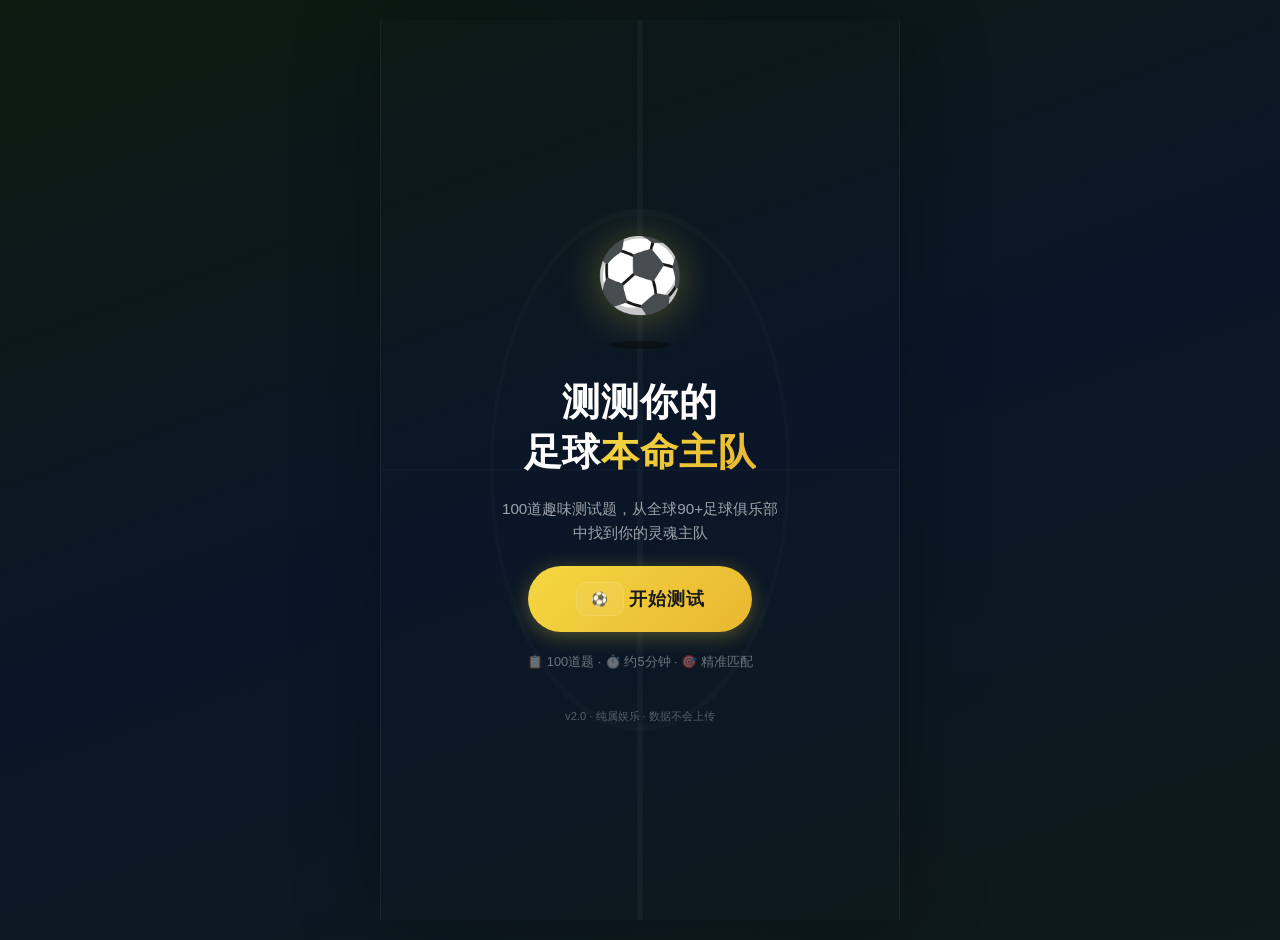
==== index.html @ 1c491f8f "足球本命主队测试 v2.0" ====
<!DOCTYPE html>
<html lang="zh-CN">
<head>
  <meta charset="UTF-8">
  <meta name="viewport" content="width=device-width, initial-scale=1.0, viewport-fit=cover">
  <meta name="description" content="测测你的足球本命主队，100道趣味测试题为你匹配最适合的足球俱乐部！⚽ 涵盖英超、中超、西甲、德甲、意甲、法甲、荷甲、葡超、苏超等90+球队">
  <title>测测你的足球本命主队</title>
  <link rel="stylesheet" href="style.css">
</head>
<body>

  <!-- ============================================================ -->
  <!--  页面容器：统一包裹三页，通过 CSS class 控制显示/隐藏       -->
  <!-- ============================================================ -->
  <main id="app">

    <!-- ==================== 启动页 ==================== -->
    <section id="page-start" class="page active">

      <!-- 背景装饰：足球场线条 -->
      <div class="bg-pitch"></div>

      <!-- 浮动粒子光点 -->
      <div class="particles" aria-hidden="true">
        <span class="particle p1"></span>
        <span class="particle p2"></span>
        <span class="particle p3"></span>
        <span class="particle p4"></span>
        <span class="particle p5"></span>
        <span class="particle p6"></span>
      </div>

      <div class="page-content">
        <!-- Logo / 足球动画 -->
        <div class="hero-icon" aria-hidden="true">
          <div class="football-spin">⚽</div>
          <div class="football-shadow"></div>
        </div>

        <!-- 标题区 -->
        <h1 class="hero-title">
          测测你的<br>足球<span class="accent">本命主队</span>
        </h1>
        <p class="hero-subtitle">100道趣味测试题，从全球90+足球俱乐部中找到你的灵魂主队</p>

        <!-- 开始按钮 -->
        <button id="btn-start" class="btn btn-primary btn-large" type="button">
          <span class="btn-icon">⚽</span> 开始测试
        </button>

        <!-- 题量提示 -->
        <p class="hero-meta">📋 100道题 · ⏱️ 约5分钟 · 🎯 精准匹配</p>

        <!-- 继续上次测试入口（默认隐藏） -->
        <button id="btn-resume" class="btn btn-ghost" type="button" style="display:none;">
          📌 继续上次的测试（第 <span id="resume-progress">0</span>/100 题）
        </button>
      </div>

      <!-- 底部版本信息 -->
      <footer class="page-footer">
        <span>v2.0 · 纯属娱乐 · 数据不会上传</span>
      </footer>
    </section>

    <!-- ==================== 答题页 ==================== -->
    <section id="page-quiz" class="page">

      <!-- 顶部导航栏 -->
      <header class="quiz-header">
        <button id="btn-back" class="btn btn-icon" type="button" aria-label="返回">
          ← 返回
        </button>
        <div class="quiz-counter">
          <span id="current-num">1</span> / <span id="total-num">50</span>
        </div>
        <!-- 占位元素，保持flex居中 -->
        <div class="header-placeholder"></div>
      </header>

      <!-- 进度条 -->
      <div class="progress-bar-container">
        <div id="progress-bar" class="progress-bar" style="width: 0%;"></div>
      </div>

      <!-- 题目卡片区域 -->
      <div class="quiz-content">
        <!-- 维度标签 -->
        <span id="category-tag" class="category-tag">价值观</span>

        <!-- 题目卡片 -->
        <div id="question-card" class="question-card">
          <p id="question-text" class="question-text"></p>
        </div>

        <!-- 选项列表 -->
        <div id="options-list" class="options-list">
          <!-- JS 动态生成 4 个选项按钮 -->
        </div>

        <!-- 上一题按钮 -->
        <div class="quiz-nav">
          <button id="btn-prev" class="btn btn-ghost btn-sm" type="button" style="display:none;">
            ← 上一题
          </button>
        </div>
      </div>

    </section>

    <!-- ==================== 结果页 ==================== -->
    <section id="page-result" class="page">

      <div class="result-content">
        <!-- 匹配度百分比徽章 -->
        <div class="match-badge" id="match-badge">
          <span class="match-percent" id="match-percent">92%</span>
          <span class="match-label">灵魂契合度</span>
        </div>

        <!-- 本命主队卡片 -->
        <div class="result-card" id="result-card">
          <div class="club-color-strip" id="club-color-strip"></div>
          <h2 class="club-name" id="club-name"></h2>
          <p class="club-intro" id="club-intro"></p>

          <!-- 本命理由 -->
          <div class="reasons" id="reasons-list">
            <!-- JS 动态生成 3 个标签 -->
          </div>
        </div>

        <!-- 6维度雷达图 -->
        <div class="analysis-section">
          <h3 class="analysis-title">📊 维度分析</h3>
          <div class="radar-container">
            <canvas id="radar-chart" width="300" height="300" aria-label="6维度雷达图" role="img"></canvas>
          </div>
        </div>

        <!-- 你也可能适合 -->
        <div class="also-like-section" id="also-like-section">
          <h3 class="also-like-title">🤔 你也可能适合…</h3>
          <div class="also-like-list" id="also-like-list">
            <!-- JS 动态生成 2~3 支接近球队 -->
          </div>
        </div>

        <!-- 操作按钮组 -->
        <div class="result-actions">
          <button id="btn-retry" class="btn btn-primary" type="button">
            🔄 再测一次
          </button>
        </div>
      </div>

      <footer class="page-footer">
        <span>由「测测主队」生成 · 纯属娱乐 · v2.0</span>
      </footer>

    </section>

  </main>

  <!-- ============================================================ -->
  <!--  确认弹窗（返回/重测时复用）                                -->
  <!-- ============================================================ -->
  <div id="modal-overlay" class="modal-overlay" aria-hidden="true">
    <div class="modal-card">
      <p id="modal-message" class="modal-message"></p>
      <div class="modal-actions">
        <button id="modal-cancel" class="btn btn-secondary btn-sm" type="button">取消</button>
        <button id="modal-confirm" class="btn btn-primary btn-sm" type="button">确认</button>
      </div>
    </div>
  </div>

  <!-- ============================================================ -->
  <!--  noscript 兜底提示                                          -->
  <!-- ============================================================ -->
  <noscript>
    <div style="color:#fff;text-align:center;padding:40px 20px;font-family:sans-serif;">
      <h2>⚠️ 请启用 JavaScript</h2>
      <p>本页面需要 JavaScript 才能运行测试，请在浏览器设置中启用后刷新。</p>
    </div>
  </noscript>

  <script src="script.js"></script>
</body>
</html>
---- style.css ----
/* ============================================================
   足球本命主队测试 — 样式表
   主题：足球绿 + 磨砂玻璃 (Glassmorphism) + 深色氛围
   适配：手机 / 平板 / 桌面 全响应式
   ============================================================ */

/* ==================== CSS 变量 / 设计令牌 ==================== */
:root {
  /* 主色调 */
  --green-deep: #1a472a;
  --green-pitch: #2d8a4e;
  --green-light: #3cb371;
  --gold: #f5d742;
  --gold-dark: #c9a820;
  --gold-gradient: linear-gradient(135deg, #f5d742, #e8b730);

  /* 背景 */
  --bg-dark: #0d1b0f;
  --bg-blue: #0a1628;
  --bg-gradient: linear-gradient(160deg, #0d1b0f 0%, #0a1628 50%, #0f1a1a 100%);

  /* 磨砂玻璃 */
  --glass-bg: rgba(255, 255, 255, 0.07);
  --glass-bg-hover: rgba(255, 255, 255, 0.12);
  --glass-bg-active: rgba(245, 215, 66, 0.15);
  --glass-border: rgba(255, 255, 255, 0.12);
  --glass-border-active: rgba(245, 215, 66, 0.6);
  --glass-blur: blur(20px);
  --glass-shadow: 0 8px 32px rgba(0, 0, 0, 0.3);

  /* 圆角 */
  --radius-card: 20px;
  --radius-btn: 14px;
  --radius-sm: 10px;

  /* 间距 */
  --safe-top: env(safe-area-inset-top, 0px);
  --safe-bottom: env(safe-area-inset-bottom, 0px);
  --safe-left: env(safe-area-inset-left, 0px);
  --safe-right: env(safe-area-inset-right, 0px);

  /* 过渡 */
  --ease-smooth: cubic-bezier(0.4, 0, 0.2, 1);
  --ease-bounce: cubic-bezier(0.34, 1.56, 0.64, 1);
}

/* ==================== Reset & 基础 ==================== */
*,
*::before,
*::after {
  box-sizing: border-box;
  margin: 0;
  padding: 0;
}

html {
  font-size: 16px;
  -webkit-text-size-adjust: 100%;
  -webkit-tap-highlight-color: transparent;
}

body {
  font-family:
    -apple-system, BlinkMacSystemFont, "PingFang SC", "Microsoft YaHei",
    "Helvetica Neue", Arial, sans-serif;
  background: var(--bg-gradient);
  color: #ffffff;
  min-height: 100vh;
  min-height: 100dvh;
  overflow-x: hidden;
  line-height: 1.6;
  /* 让 body 撑满并居中 */
  display: flex;
  justify-content: center;
  align-items: center;
}

/* ==================== App 容器 ==================== */
#app {
  width: 100%;
  max-width: 520px;
  min-height: 100vh;
  min-height: 100dvh;
  position: relative;
  overflow: hidden;
  padding-top: var(--safe-top);
  padding-bottom: var(--safe-bottom);
  padding-left: var(--safe-left);
  padding-right: var(--safe-right);
}

/* ==================== 页面通用 ==================== */
.page {
  position: absolute;
  inset: 0;
  display: flex;
  flex-direction: column;
  opacity: 0;
  pointer-events: none;
  transition: opacity 0.4s var(--ease-smooth), transform 0.4s var(--ease-smooth);
  transform: translateY(8px);
  padding-top: var(--safe-top);
  padding-bottom: var(--safe-bottom);
}

.page.active {
  opacity: 1;
  pointer-events: auto;
  transform: translateY(0);
}

/* ==================== 启动页 ==================== */
#page-start {
  justify-content: center;
  align-items: center;
  text-align: center;
}

#page-start .page-content {
  display: flex;
  flex-direction: column;
  align-items: center;
  gap: 20px;
  padding: 20px;
  z-index: 1;
}

/* ---- 背景足球场线条 ---- */
.bg-pitch {
  position: absolute;
  inset: 0;
  pointer-events: none;
  z-index: 0;
  opacity: 0.06;
  background:
    linear-gradient(90deg, transparent 49.5%, rgba(255,255,255,0.5) 49.5%, rgba(255,255,255,0.5) 50.5%, transparent 50.5%),
    radial-gradient(ellipse at 50% 50%, transparent 40%, rgba(255,255,255,0.3) 40%, rgba(255,255,255,0.3) 41%, transparent 41%),
    linear-gradient(0deg, transparent calc(50% - 1px), rgba(255,255,255,0.3) calc(50% - 1px), rgba(255,255,255,0.3) calc(50% + 1px), transparent calc(50% + 1px));
}

/* ---- 浮动粒子 ---- */
.particles {
  position: absolute;
  inset: 0;
  pointer-events: none;
  z-index: 0;
}
.particle {
  position: absolute;
  width: 4px;
  height: 4px;
  background: var(--gold);
  border-radius: 50%;
  opacity: 0;
  animation: float-up 6s infinite ease-in;
}
.p1 { left: 15%; animation-delay: 0s; }
.p2 { left: 35%; animation-delay: 1.2s; }
.p3 { left: 55%; animation-delay: 2.4s; }
.p4 { left: 75%; animation-delay: 3.6s; }
.p5 { left: 25%; animation-delay: 4.8s; }
.p6 { left: 65%; animation-delay: 2.0s; }

@keyframes float-up {
  0%   { bottom: -10px; opacity: 0; transform: translateY(0) scale(1); }
  10%  { opacity: 0.8; }
  90%  { opacity: 0.1; }
  100% { bottom: 110%; opacity: 0; transform: translateY(-100%) scale(0.3); }
}

/* ---- Hero Icon / 足球 ---- */
.hero-icon {
  position: relative;
  margin-bottom: 8px;
}
.football-spin {
  font-size: 72px;
  animation: football-bounce 1.5s ease-in-out infinite;
  filter: drop-shadow(0 4px 20px rgba(245, 215, 66, 0.3));
}
.football-shadow {
  width: 60px;
  height: 8px;
  background: rgba(0,0,0,0.4);
  border-radius: 50%;
  margin: 8px auto 0;
  animation: shadow-pulse 1.5s ease-in-out infinite;
}

@keyframes football-bounce {
  0%, 100% { transform: translateY(0) rotate(0deg); }
  30%  { transform: translateY(-18px) rotate(120deg); }
  50%  { transform: translateY(0) rotate(240deg); }
  70%  { transform: translateY(-8px) rotate(300deg); }
}
@keyframes shadow-pulse {
  0%, 100% { transform: scale(1); opacity: 0.4; }
  30%  { transform: scale(0.6); opacity: 0.2; }
  50%  { transform: scale(1); opacity: 0.4; }
  70%  { transform: scale(0.8); opacity: 0.3; }
}

/* ---- 标题 ---- */
.hero-title {
  font-size: 2rem;
  font-weight: 800;
  line-height: 1.3;
  letter-spacing: 0.02em;
}
.hero-title .accent {
  background: var(--gold-gradient);
  -webkit-background-clip: text;
  -webkit-text-fill-color: transparent;
  background-clip: text;
}
.hero-subtitle {
  font-size: 0.95rem;
  color: rgba(255,255,255,0.6);
  max-width: 280px;
}
.hero-meta {
  font-size: 0.8rem;
  color: rgba(255,255,255,0.4);
}

/* ==================== 按钮系统 ==================== */
.btn {
  border: none;
  cursor: pointer;
  font-family: inherit;
  font-weight: 600;
  display: inline-flex;
  align-items: center;
  justify-content: center;
  gap: 6px;
  transition: transform 0.2s var(--ease-smooth), box-shadow 0.2s var(--ease-smooth), background 0.2s var(--ease-smooth);
  -webkit-user-select: none;
  user-select: none;
  outline: none;
}
.btn:active {
  transform: scale(0.96);
}
.btn:focus-visible {
  outline: 2px solid var(--gold);
  outline-offset: 2px;
}

/* 主按钮 */
.btn-primary {
  background: var(--gold-gradient);
  color: #1a1a1a;
  border-radius: var(--radius-btn);
  padding: 14px 36px;
  font-size: 1.05rem;
  box-shadow: 0 4px 20px rgba(245, 215, 66, 0.3);
}
.btn-primary:hover {
  transform: translateY(-2px);
  box-shadow: 0 6px 28px rgba(245, 215, 66, 0.45);
}

/* 大按钮 */
.btn-large {
  padding: 16px 48px;
  font-size: 1.15rem;
  border-radius: 50px;
  letter-spacing: 0.04em;
}

/* 次要按钮 */
.btn-secondary {
  background: var(--glass-bg);
  color: #fff;
  border: 1px solid var(--glass-border);
  border-radius: var(--radius-btn);
  padding: 12px 28px;
  font-size: 0.95rem;
  backdrop-filter: var(--glass-blur);
  -webkit-backdrop-filter: var(--glass-blur);
}
.btn-secondary:hover {
  background: var(--glass-bg-hover);
  transform: translateY(-2px);
}

/* 幽灵按钮 */
.btn-ghost {
  background: transparent;
  color: rgba(255,255,255,0.7);
  padding: 10px 20px;
  font-size: 0.85rem;
  border-radius: 20px;
}
.btn-ghost:hover {
  color: #fff;
  background: rgba(255,255,255,0.06);
}

/* 图标按钮 */
.btn-icon {
  background: var(--glass-bg);
  color: rgba(255,255,255,0.8);
  border: 1px solid var(--glass-border);
  border-radius: var(--radius-sm);
  padding: 8px 14px;
  font-size: 0.85rem;
  backdrop-filter: var(--glass-blur);
  -webkit-backdrop-filter: var(--glass-blur);
}
.btn-icon:hover {
  background: var(--glass-bg-hover);
}

/* 小按钮 */
.btn-sm {
  padding: 10px 22px;
  font-size: 0.88rem;
}

/* ==================== 答题页 ==================== */
#page-quiz {
  padding: 0 16px;
}

/* ---- 顶部导航 ---- */
.quiz-header {
  display: flex;
  align-items: center;
  justify-content: space-between;
  padding: 14px 4px;
  z-index: 2;
}
.quiz-counter {
  font-size: 0.9rem;
  font-weight: 600;
  color: rgba(255,255,255,0.6);
  font-variant-numeric: tabular-nums;
}
.quiz-counter #current-num {
  color: var(--gold);
  font-size: 1.1rem;
}
.header-placeholder {
  width: 60px; /* 与返回按钮同宽，保持计数器居中 */
}

/* ---- 进度条 ---- */
.progress-bar-container {
  width: 100%;
  height: 4px;
  background: rgba(255,255,255,0.1);
  border-radius: 2px;
  overflow: hidden;
  margin-bottom: 16px;
}
.progress-bar {
  height: 100%;
  background: var(--gold-gradient);
  border-radius: 2px;
  transition: width 0.35s ease;
  width: 0%;
}

/* ---- 题目内容 ---- */
.quiz-content {
  flex: 1;
  display: flex;
  flex-direction: column;
  align-items: center;
  gap: 16px;
  padding-bottom: 40px;
}

/* 维度标签 */
.category-tag {
  display: inline-block;
  padding: 4px 14px;
  font-size: 0.75rem;
  font-weight: 600;
  color: var(--gold);
  background: rgba(245, 215, 66, 0.1);
  border: 1px solid rgba(245, 215, 66, 0.25);
  border-radius: 20px;
  letter-spacing: 0.06em;
  text-transform: uppercase;
  transition: all 0.3s ease;
}

/* 题目卡片 */
.question-card {
  width: 100%;
  max-width: 460px;
  background: var(--glass-bg);
  backdrop-filter: var(--glass-blur);
  -webkit-backdrop-filter: var(--glass-blur);
  border: 1px solid var(--glass-border);
  border-radius: var(--radius-card);
  padding: 28px 24px;
  box-shadow: var(--glass-shadow);
  text-align: center;
  transition: transform 0.3s ease, opacity 0.3s ease;
}
.question-card.slide-out {
  animation: slide-out-left 0.25s var(--ease-smooth) forwards;
}
.question-card.slide-in {
  animation: slide-in-right 0.3s var(--ease-smooth) forwards;
}

@keyframes slide-out-left {
  to { transform: translateX(-40px); opacity: 0; }
}
@keyframes slide-in-right {
  from { transform: translateX(40px); opacity: 0; }
  to   { transform: translateX(0); opacity: 1; }
}

.question-text {
  font-size: 1.1rem;
  font-weight: 600;
  line-height: 1.6;
  color: #fff;
}

/* 选项列表 */
.options-list {
  width: 100%;
  max-width: 460px;
  display: flex;
  flex-direction: column;
  gap: 10px;
}

/* 上一题导航 */
.quiz-nav {
  width: 100%;
  max-width: 460px;
  display: flex;
  justify-content: center;
  margin-top: 6px;
  min-height: 36px;
}

/* 填空题输入区 */
.fill-input-wrap {
  width: 100%;
  display: flex;
  flex-wrap: wrap;
  gap: 10px;
  justify-content: center;
  align-items: center;
}
.fill-input {
  flex: 1;
  min-width: 180px;
  padding: 14px 18px;
  border-radius: 12px;
  border: 2px solid rgba(255,255,255,0.15);
  background: rgba(255,255,255,0.08);
  color: #fff;
  font-size: 1rem;
  font-family: inherit;
  outline: none;
  transition: border-color 0.3s;
}
.fill-input:focus {
  border-color: var(--gold);
}
.fill-input::placeholder {
  color: rgba(255,255,255,0.35);
}
.fill-input:disabled {
  opacity: 0.5;
}
.fill-note {
  width: 100%;
  text-align: center;
  font-size: 0.72rem;
  color: rgba(255,255,255,0.4);
  margin: 2px 0 0;
}

/* 选项按钮 */
.option-btn {
  width: 100%;
  text-align: left;
  padding: 16px 20px;
  font-size: 0.95rem;
  font-family: inherit;
  font-weight: 500;
  color: rgba(255,255,255,0.9);
  background: var(--glass-bg);
  backdrop-filter: var(--glass-blur);
  -webkit-backdrop-filter: var(--glass-blur);
  border: 1px solid var(--glass-border);
  border-radius: var(--radius-btn);
  cursor: pointer;
  transition: all 0.2s var(--ease-smooth);
  -webkit-user-select: none;
  user-select: none;
  outline: none;
}
.option-btn:hover:not(.locked) {
  background: var(--glass-bg-hover);
  border-color: rgba(255,255,255,0.25);
  transform: translateX(4px);
}
.option-btn:active:not(.locked) {
  transform: scale(0.97);
}
.option-btn:focus-visible {
  outline: 2px solid var(--gold);
  outline-offset: 2px;
}

/* 选项选中态 */
.option-btn.selected {
  background: var(--glass-bg-active);
  border-color: var(--glass-border-active);
  color: var(--gold);
  font-weight: 600;
  animation: option-pop 0.2s var(--ease-bounce);
}
@keyframes option-pop {
  0%   { transform: scale(1); }
  50%  { transform: scale(1.03); }
  100% { transform: scale(1); }
}

/* 选项锁定态（选中后） */
.option-btn.locked {
  pointer-events: none;
  opacity: 0.6;
}
.option-btn.selected.locked {
  opacity: 1;
}

/* ==================== 结果页 ==================== */
#page-result {
  overflow-y: auto;
  overflow-x: hidden;
}

.result-content {
  display: flex;
  flex-direction: column;
  align-items: center;
  gap: 20px;
  padding: 30px 20px 20px;
}

/* ---- 匹配度徽章 ---- */
.match-badge {
  display: flex;
  flex-direction: column;
  align-items: center;
  gap: 2px;
  padding: 16px 32px;
  background: var(--glass-bg);
  backdrop-filter: var(--glass-blur);
  -webkit-backdrop-filter: var(--glass-blur);
  border: 1px solid var(--glass-border);
  border-radius: 50px;
  animation: bounce-in 0.5s var(--ease-bounce);
}
.match-percent {
  font-size: 2.2rem;
  font-weight: 800;
  background: var(--gold-gradient);
  -webkit-background-clip: text;
  -webkit-text-fill-color: transparent;
  background-clip: text;
}
.match-label {
  font-size: 0.8rem;
  color: rgba(255,255,255,0.5);
}

/* ---- 本命主队卡片 ---- */
.result-card {
  width: 100%;
  max-width: 420px;
  background: var(--glass-bg);
  backdrop-filter: var(--glass-blur);
  -webkit-backdrop-filter: var(--glass-blur);
  border: 1px solid var(--glass-border);
  border-radius: var(--radius-card);
  padding: 28px 24px;
  box-shadow: var(--glass-shadow);
  text-align: center;
  display: flex;
  flex-direction: column;
  align-items: center;
  gap: 12px;
  transition: box-shadow 0.5s ease, border-color 0.5s ease;
  animation: bounce-in 0.6s var(--ease-bounce) 0.1s both;
}
.club-color-strip {
  width: 100%;
  height: 6px;
  border-radius: 3px;
  margin-bottom: 4px;
  transition: background 0.5s ease;
}
.club-name {
  font-size: 1.5rem;
  font-weight: 800;
  letter-spacing: 0.02em;
}
.club-intro {
  font-size: 0.9rem;
  color: rgba(255,255,255,0.65);
  line-height: 1.5;
  max-width: 340px;
}

/* 本命理由 */
.reasons {
  display: flex;
  flex-wrap: wrap;
  gap: 8px;
  justify-content: center;
  margin-top: 4px;
}
.reason-tag {
  padding: 6px 14px;
  font-size: 0.78rem;
  font-weight: 600;
  color: var(--gold);
  background: rgba(245, 215, 66, 0.1);
  border: 1px solid rgba(245, 215, 66, 0.2);
  border-radius: 20px;
  animation: stagger-fade 0.4s ease both;
}
.reason-tag:nth-child(1) { animation-delay: 0.3s; }
.reason-tag:nth-child(2) { animation-delay: 0.45s; }
.reason-tag:nth-child(3) { animation-delay: 0.6s; }

@keyframes stagger-fade {
  from { opacity: 0; transform: translateY(8px); }
  to   { opacity: 1; transform: translateY(0); }
}

/* ---- 维度分析 ---- */
.analysis-section {
  width: 100%;
  max-width: 420px;
  background: var(--glass-bg);
  backdrop-filter: var(--glass-blur);
  -webkit-backdrop-filter: var(--glass-blur);
  border: 1px solid var(--glass-border);
  border-radius: var(--radius-card);
  padding: 20px 24px;
  animation: fade-slide-up 0.5s ease 0.4s both;
}
.analysis-title {
  font-size: 0.95rem;
  font-weight: 700;
  margin-bottom: 14px;
  text-align: center;
}
.radar-container {
  display: flex;
  justify-content: center;
  align-items: center;
  padding: 8px 0;
}
.radar-container canvas {
  max-width: 100%;
  height: auto;
}

/* ---- 你也可能适合 ---- */
.also-like-section {
  width: 100%;
  max-width: 420px;
  animation: fade-slide-up 0.5s ease 0.5s both;
}
.also-like-title {
  font-size: 0.9rem;
  font-weight: 700;
  margin-bottom: 10px;
  text-align: center;
  color: rgba(255,255,255,0.7);
}
.also-like-list {
  display: flex;
  gap: 10px;
  overflow-x: auto;
  padding-bottom: 4px;
  scroll-snap-type: x mandatory;
  -webkit-overflow-scrolling: touch;
}
.also-like-list::-webkit-scrollbar {
  height: 0;
}
.also-club-card {
  flex: 0 0 130px;
  background: var(--glass-bg);
  backdrop-filter: var(--glass-blur);
  -webkit-backdrop-filter: var(--glass-blur);
  border: 1px solid var(--glass-border);
  border-radius: var(--radius-sm);
  padding: 14px 10px;
  text-align: center;
  scroll-snap-align: start;
  cursor: default;
}
.also-club-card .also-color-dot {
  width: 32px;
  height: 32px;
  border-radius: 50%;
  box-shadow: 0 2px 8px rgba(0,0,0,0.25);
}
.also-club-card .also-name {
  font-size: 0.78rem;
  font-weight: 700;
  margin: 6px 0 2px;
}
.also-club-card .also-match {
  font-size: 0.7rem;
  color: var(--gold);
}

/* ---- 结果操作按钮 ---- */
.result-actions {
  display: flex;
  gap: 12px;
  margin-top: 8px;
  flex-wrap: wrap;
  justify-content: center;
  animation: fade-slide-up 0.5s ease 0.6s both;
}

@keyframes bounce-in {
  from { opacity: 0; transform: translateY(30px) scale(0.92); }
  to   { opacity: 1; transform: translateY(0) scale(1); }
}
@keyframes fade-slide-up {
  from { opacity: 0; transform: translateY(20px); }
  to   { opacity: 1; transform: translateY(0); }
}

/* ==================== 页面底部 ==================== */
.page-footer {
  padding: 16px;
  text-align: center;
  font-size: 0.7rem;
  color: rgba(255,255,255,0.3);
  z-index: 1;
}

/* ==================== 弹窗 ==================== */
.modal-overlay {
  position: fixed;
  inset: 0;
  z-index: 100;
  display: flex;
  align-items: center;
  justify-content: center;
  background: rgba(0,0,0,0.6);
  backdrop-filter: blur(4px);
  -webkit-backdrop-filter: blur(4px);
  opacity: 0;
  pointer-events: none;
  transition: opacity 0.25s ease;
}
.modal-overlay.open {
  opacity: 1;
  pointer-events: auto;
}
.modal-card {
  background: rgba(20,28,40,0.95);
  backdrop-filter: var(--glass-blur);
  -webkit-backdrop-filter: var(--glass-blur);
  border: 1px solid var(--glass-border);
  border-radius: var(--radius-card);
  padding: 28px 24px;
  max-width: 320px;
  width: 85vw;
  text-align: center;
  box-shadow: 0 20px 60px rgba(0,0,0,0.5);
}
.modal-message {
  font-size: 0.95rem;
  font-weight: 600;
  margin-bottom: 20px;
  line-height: 1.5;
}
.modal-actions {
  display: flex;
  gap: 12px;
  justify-content: center;
}

/* ==================== 响应式 ==================== */

/* 平板及以上 */
@media (min-width: 768px) {
  .hero-title {
    font-size: 2.4rem;
  }
  .question-text {
    font-size: 1.2rem;
  }
  .option-btn {
    padding: 18px 24px;
    font-size: 1rem;
  }
  .result-content {
    padding: 40px 24px 24px;
  }
}

/* 桌面 */
@media (min-width: 1024px) {
  #app {
    border-left: 1px solid rgba(255,255,255,0.05);
    border-right: 1px solid rgba(255,255,255,0.05);
    box-shadow: 0 0 80px rgba(0,0,0,0.3);
  }
  body {
    padding: 20px;
  }
}

/* 小屏手机 */
@media (max-width: 360px) {
  .hero-title {
    font-size: 1.6rem;
  }
  .question-text {
    font-size: 0.95rem;
  }
  .option-btn {
    padding: 14px 16px;
    font-size: 0.88rem;
  }
  .club-name {
    font-size: 1.3rem;
  }
}

/* 减少动画偏好 */
@media (prefers-reduced-motion: reduce) {
  *,
  *::before,
  *::after {
    animation-duration: 0.01ms !important;
    transition-duration: 0.01ms !important;
  }
}
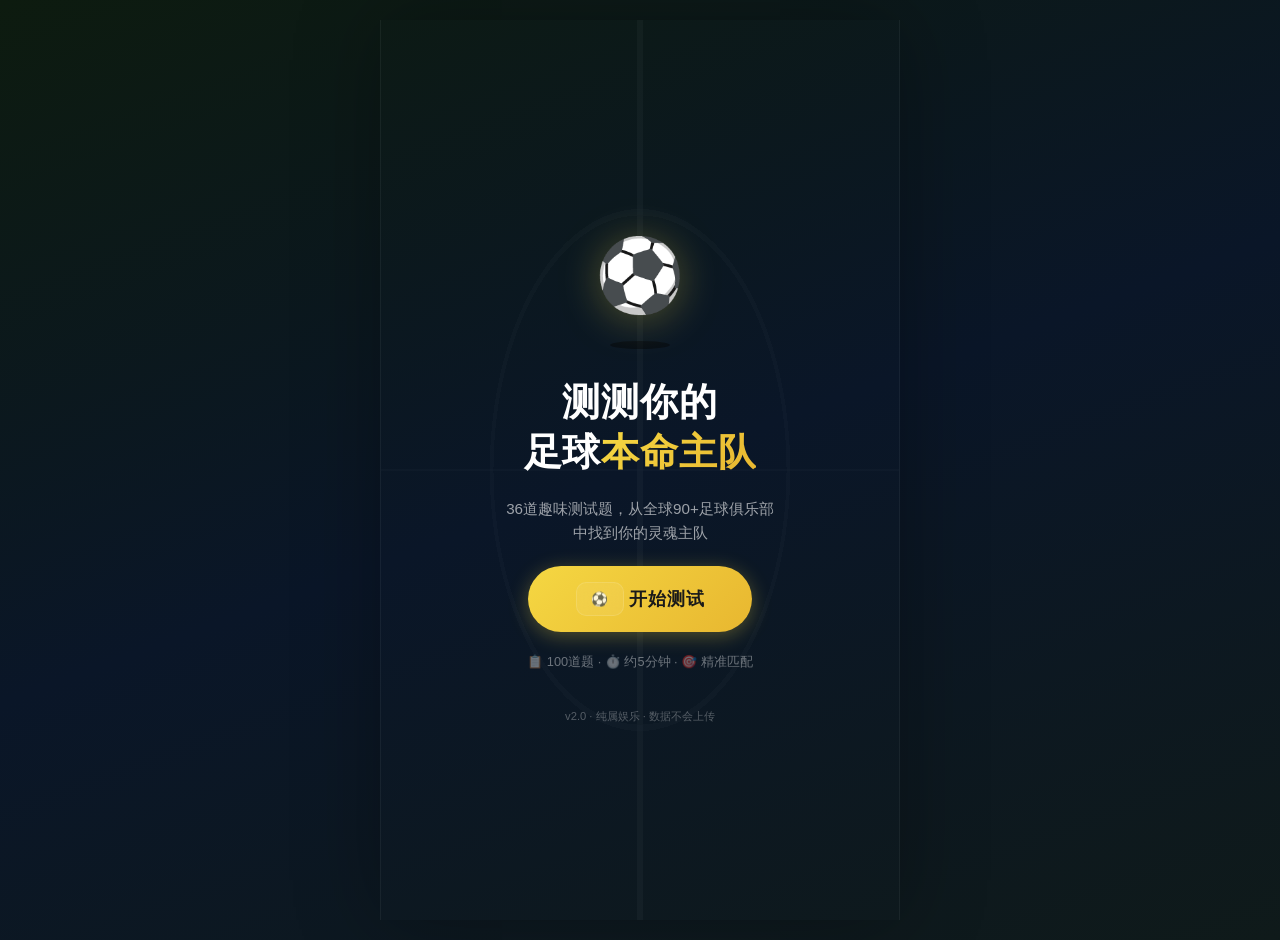
==== commit 5b7a1e36: "题库从100题精简至36题，每维度6题" ====
--- a/index.html
+++ b/index.html
@@ -3,7 +3,7 @@
 <head>
   <meta charset="UTF-8">
   <meta name="viewport" content="width=device-width, initial-scale=1.0, viewport-fit=cover">
-  <meta name="description" content="测测你的足球本命主队，100道趣味测试题为你匹配最适合的足球俱乐部！⚽ 涵盖英超、中超、西甲、德甲、意甲、法甲、荷甲、葡超、苏超等90+球队">
+  <meta name="description" content="测测你的足球本命主队，36道趣味测试题为你匹配最适合的足球俱乐部！⚽ 涵盖英超、中超、西甲、德甲、意甲、法甲、荷甲、葡超、苏超等90+球队">
   <title>测测你的足球本命主队</title>
   <link rel="stylesheet" href="style.css">
 </head>
@@ -41,7 +41,7 @@
         <h1 class="hero-title">
           测测你的<br>足球<span class="accent">本命主队</span>
         </h1>
-        <p class="hero-subtitle">100道趣味测试题，从全球90+足球俱乐部中找到你的灵魂主队</p>
+        <p class="hero-subtitle">36道趣味测试题，从全球90+足球俱乐部中找到你的灵魂主队</p>
 
         <!-- 开始按钮 -->
         <button id="btn-start" class="btn btn-primary btn-large" type="button">
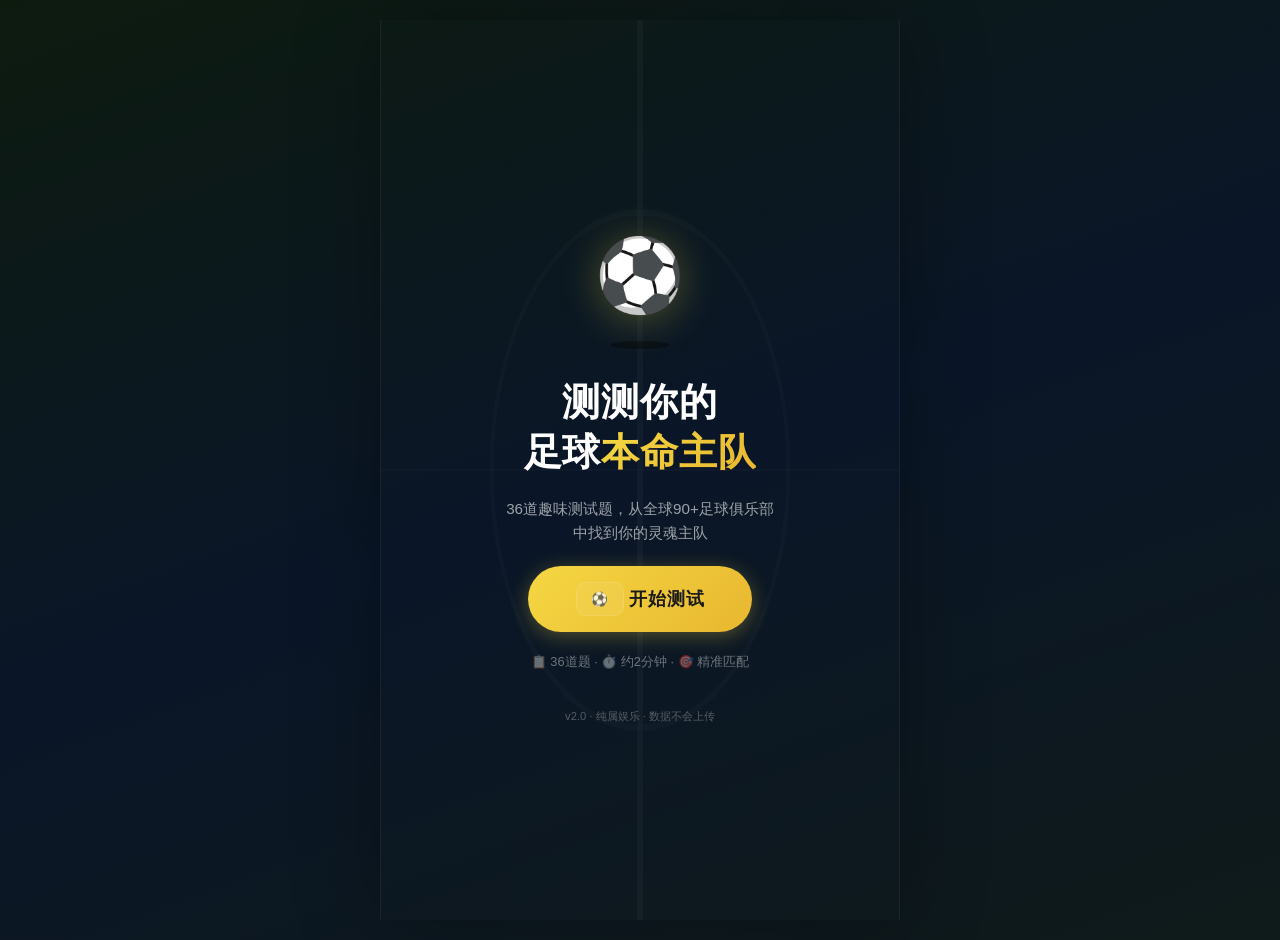
==== commit fdf5e669: "修复页面文案：100题→36题" ====
--- a/index.html
+++ b/index.html
@@ -49,11 +49,11 @@
         </button>
 
         <!-- 题量提示 -->
-        <p class="hero-meta">📋 100道题 · ⏱️ 约5分钟 · 🎯 精准匹配</p>
+        <p class="hero-meta">📋 36道题 · ⏱️ 约2分钟 · 🎯 精准匹配</p>
 
         <!-- 继续上次测试入口（默认隐藏） -->
         <button id="btn-resume" class="btn btn-ghost" type="button" style="display:none;">
-          📌 继续上次的测试（第 <span id="resume-progress">0</span>/100 题）
+          📌 继续上次的测试（第 <span id="resume-progress">0</span>/36 题）
         </button>
       </div>
 
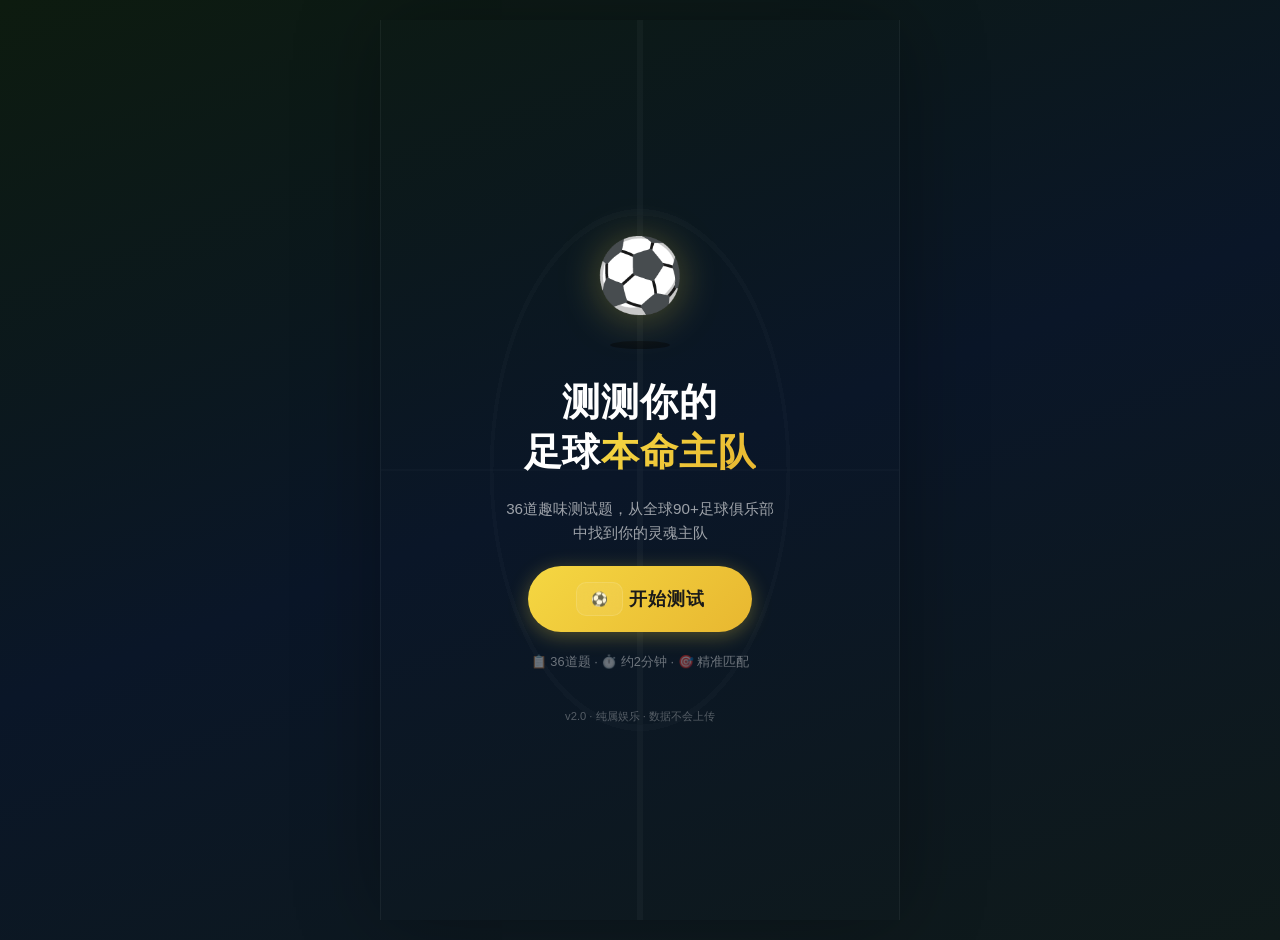
==== commit f40dd0f4: "debug: 回退到旧题库+保留v5俱乐部配置，添加console.log诊断" ====
--- a/index.html
+++ b/index.html
@@ -185,6 +185,6 @@
     </div>
   </noscript>
 
-  <script src="script.js"></script>
+  <script src="script.js?v=5"></script>
 </body>
 </html>
